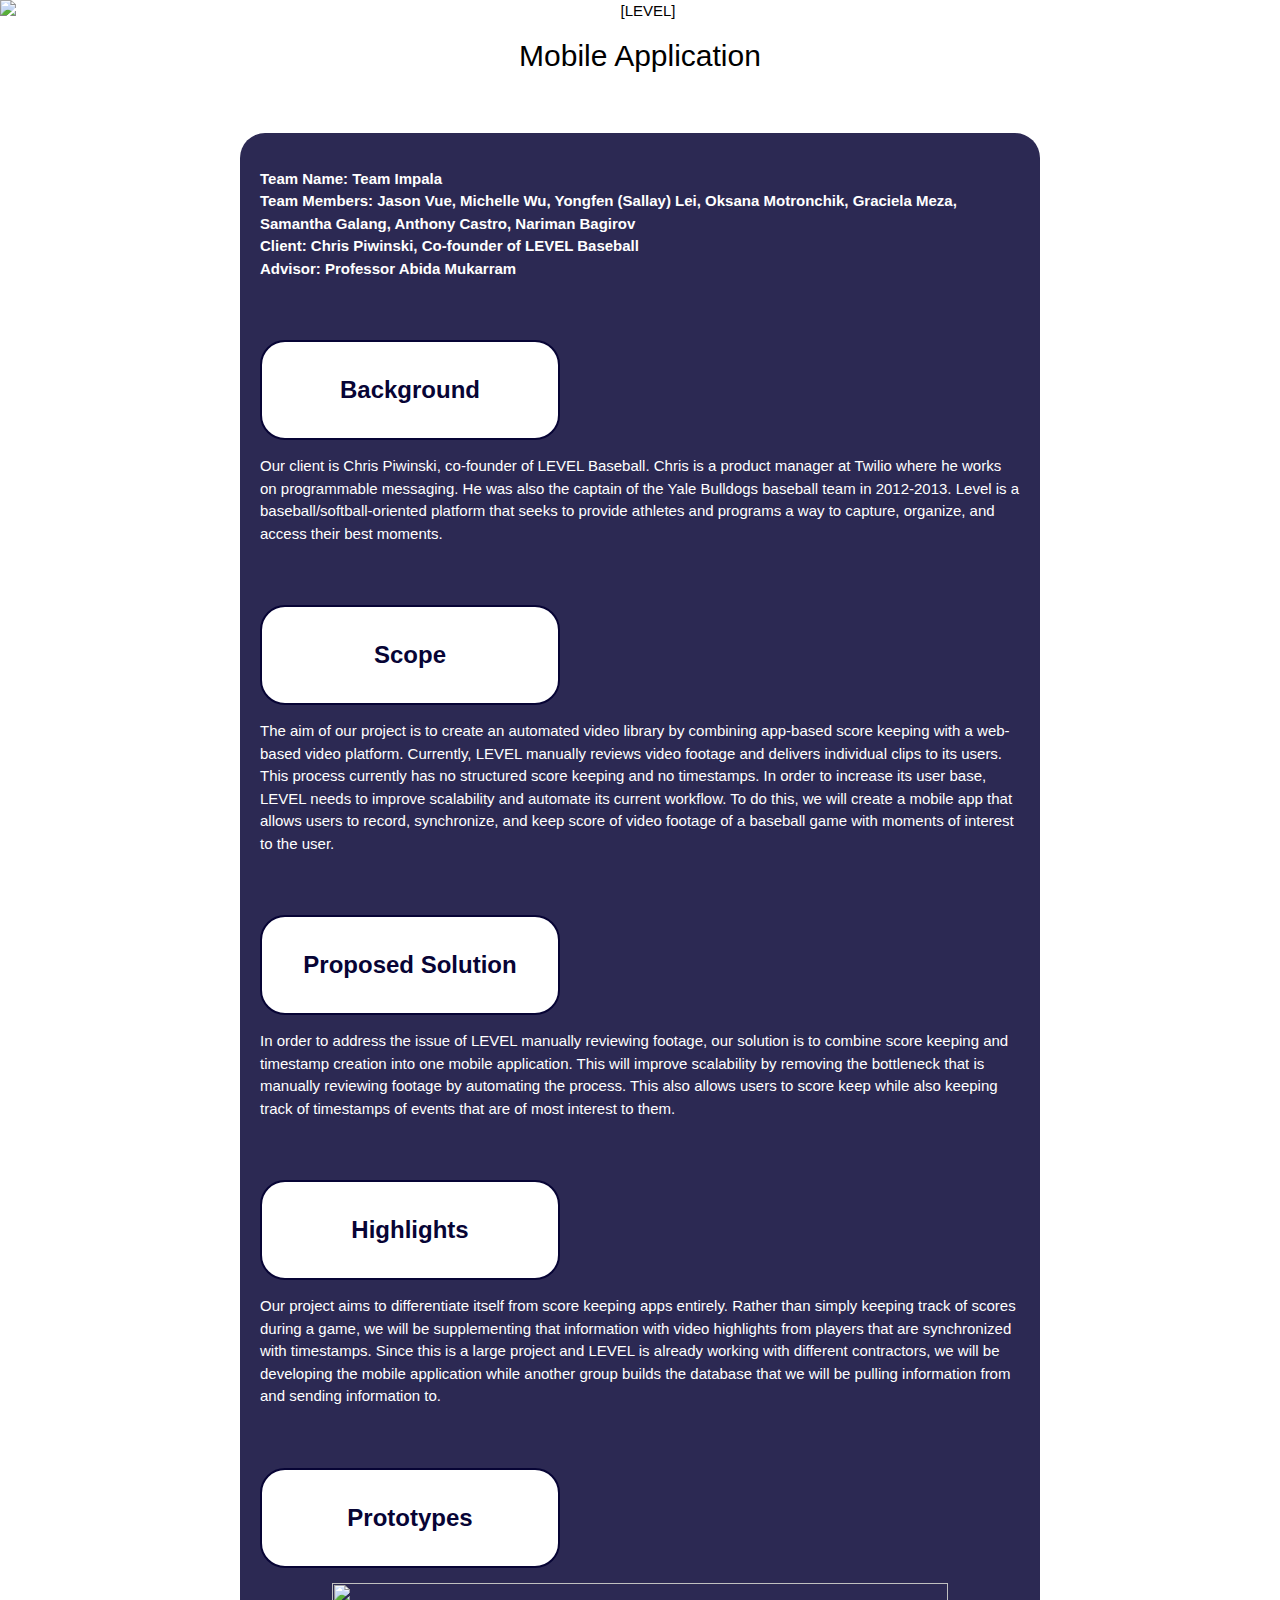
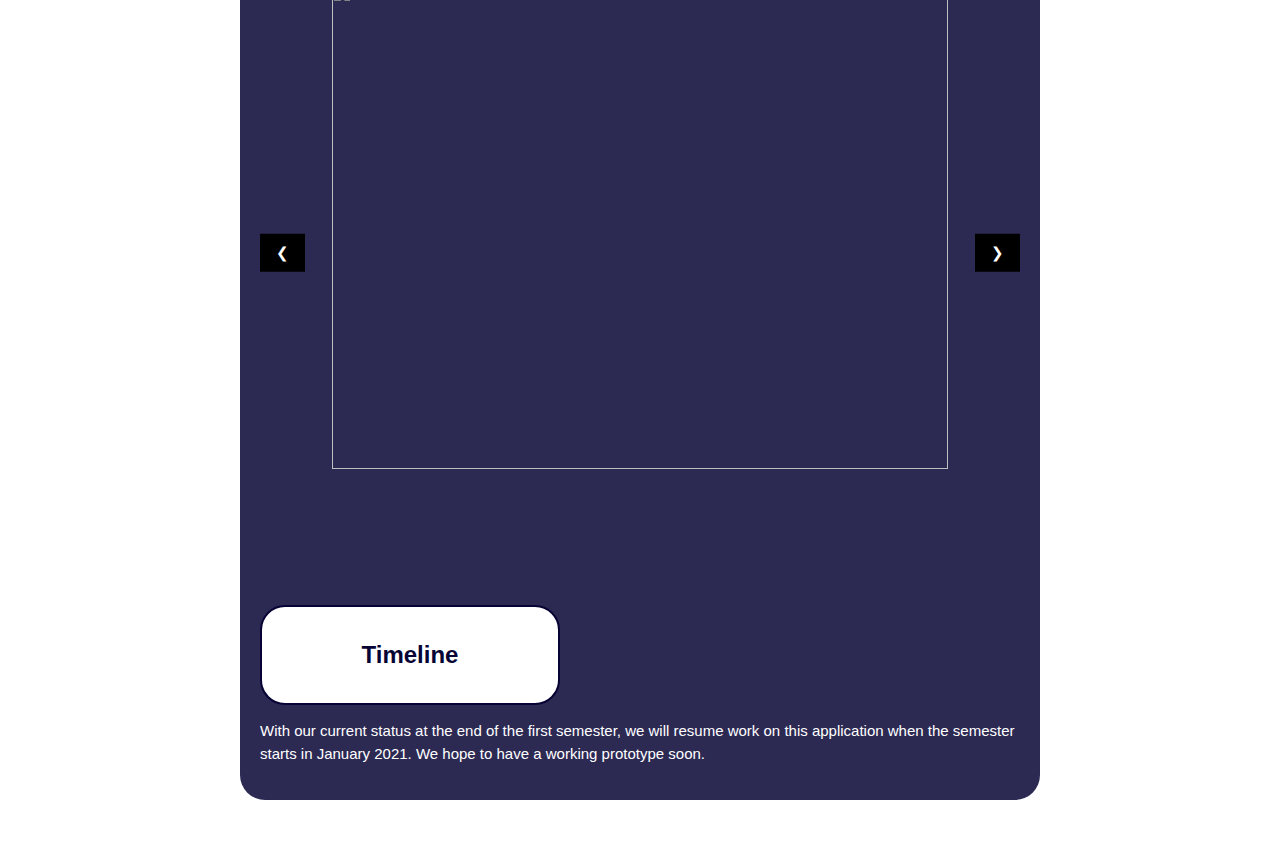
==== index.html @ d7587eeb "Create index.html" ====
<html>

<head>

<title>Level Mobile Application</title>
<link rel="shortcut icon" href="level12.png" />
<link rel="stylesheet" type="text/css" href= "levelstyle.css">

</head>



<body>

<center>
	<img src="level12.png" alt = "[LEVEL]" align="MIDDLE">
	<h2>Mobile Application</h2>
</center>
<br>
<br>

<div id="rcorners1">
	<div id= "header">
	<p><!--Change the Team name and Team Members here -->
	<B>
	Team Name: Team Impala
	<br>
	Team Members: Jason Vue, Michelle Wu, Yongfen (Sallay) Lei, Oksana Motronchik, Graciela Meza, Samantha Galang, Anthony Castro, Nariman Bagirov
	<br>
	Client: Chris Piwinski, Co-founder of LEVEL Baseball
	<br>
	Advisor: Professor Abida Mukarram
	</B>
				  
	</p>

<br>
<br>

<div id="title">
<h3><B>Background</h3></B>
</div>


<p><!-- Change the description of the project strting from here -->
	<!-- You may introduce some background information about your project, including client's name, their business, and the problem to be solved.<br> -->
	Our client is Chris Piwinski, co-founder of LEVEL Baseball. Chris is a product manager at Twilio where he works on programmable messaging. He 
	was also the captain of the Yale Bulldogs baseball team in 2012-2013.
	Level is a baseball/softball-oriented platform that seeks to provide athletes and programs a way to capture, organize, and access their best moments.
</p>


<br>
<br>


<div id = "title">
<h3><B>Scope</h3></B>
</div>



<p><!-- Change the description of the project strting from here -->
	<!--Describe the scope of your project.<br>
	Which parts of the business problem will be addressed? <br> 
	What are the project goals? <br> -->
 The aim of our project is to create an automated video library by combining app-based score keeping with a web-based video platform. Currently, LEVEL manually reviews video footage and delivers individual clips to its users. This process currently has no structured score keeping and no timestamps. In order to increase its user base, LEVEL needs to improve scalability and automate its current workflow. To do this, we will create a mobile app that allows users to record, synchronize, and keep score of video footage of a baseball game with moments of interest to the user.

</p>
<!--</div>-->

<br>
<br>


<div id="title">
	<h3><B>Proposed Solution</h3></B>
</div>



<p><!-- Change the description of the project strting from here -->
	<!-- Give a high-level overview of the proposed solution. -->
 In order to address the issue of LEVEL manually reviewing footage, our solution is to combine score keeping and timestamp creation into one mobile application. This will improve scalability by removing the bottleneck that is manually reviewing footage by automating the process. This also allows users to score keep while also keeping track of timestamps of events that are of most interest to them.  
</p>


<br>
<br>


<div id="title">
	<h3><B>Highlights</h3></B>
</div>


<p><!-- Change the description of the project strting from here -->
<!--	What is special about your project?<br> 
	You may compare your proposed solution with existing ones, and elaborate on why it is innovative, in which aspects.<br>-->
	Our project aims to differentiate itself from score keeping apps entirely. Rather than simply keeping track of scores during a game, we will be supplementing that information with video highlights from players that are synchronized with timestamps. Since this is a large project and LEVEL is already working with different contractors, we will be developing the mobile application while another group builds the database that we will be pulling information from and sending information to. 
</p>


<br>
<br>


<div id="title">
	<h3><B>Prototypes</h3></B>
</div>


<p><!-- Change the description of the project strting from here -->
	<!--Showcase your high-fidelity prototype, with screenshots, embedded link to prototype, and/or video demo, etc.<br> 
	<title>W3.CSS</title> -->
<meta name="viewport" content="width=device-width, initial-scale=1">
<link rel="stylesheet" href="https://www.w3schools.com/w3css/4/w3.css">
<style>
.mySlides {display:none;}
</style>
<!--<body>-->
<div class="w3-content w3-display-container" align="MIDDLE">
  <img class="mySlides" src="Login.png" style="height:90%">
  <img class="mySlides" src="Menu.png" style="height:90%">
   <img class="mySlides" src="CreateTeam.png" style="height:90%">
  <img class="mySlides" src="LoadTeam.png" style="height:90%">
   <img class="mySlides" src="QRCode.png" style="height:90%">

  <button class="w3-button w3-black w3-display-left" onclick="plusDivs(-1)">&#10094;</button>
  <button class="w3-button w3-black w3-display-right" onclick="plusDivs(1)">&#10095;</button>
</div>

<script>
var slideIndex = 1;
showDivs(slideIndex);

function plusDivs(n) {
  showDivs(slideIndex += n);
}

function showDivs(n) {
  var i;
  var x = document.getElementsByClassName("mySlides");
  if (n > x.length) {slideIndex = 1}
  if (n < 1) {slideIndex = x.length}
  for (i = 0; i < x.length; i++) {
    x[i].style.display = "none";  
  }
  x[slideIndex-1].style.display = "block";  
}
</script>

<!--</body>-->
	<br>
</p>

<br>
<br> 

<div id="title">
<h3><B>Timeline</h3></B>
</div>
<p><!-- Change the description of the project strting from here -->
	With our current status at the end of the first semester, we will resume work on this application when the semester starts in January 2021. 
	We hope to have a working prototype soon.
</p>

	</div>
	</div>


<br>
<br>

<body>
---- levelstyle.css ----
body {
	background-repeat: no-repeat;
	background-image: url("template.png");
	background-position: center;
	height: 600px;
}

#text {
	color: #070435;
}

img {
	display: block;
	margin-left: auto;
	margin-right: auto;
}

#padding {
	padding: 10px;
}

#rcorners1 {
  border-radius: 25px;
  padding: 20px;
  width: 800px;
  margin-left: auto;
  margin-right: auto;
  #background-color: #555976;
  #background-color: #070435;
  background-color: rgba(7, 4, 53, 0.85);
  color: white;
}

#title {
  border-radius: 25px;
  border: 2px solid #070435;
  padding: 20px;
  width: 300px;
  height: 100px;
  background-color: white;
  color: #070435;
  text-align: center;
}
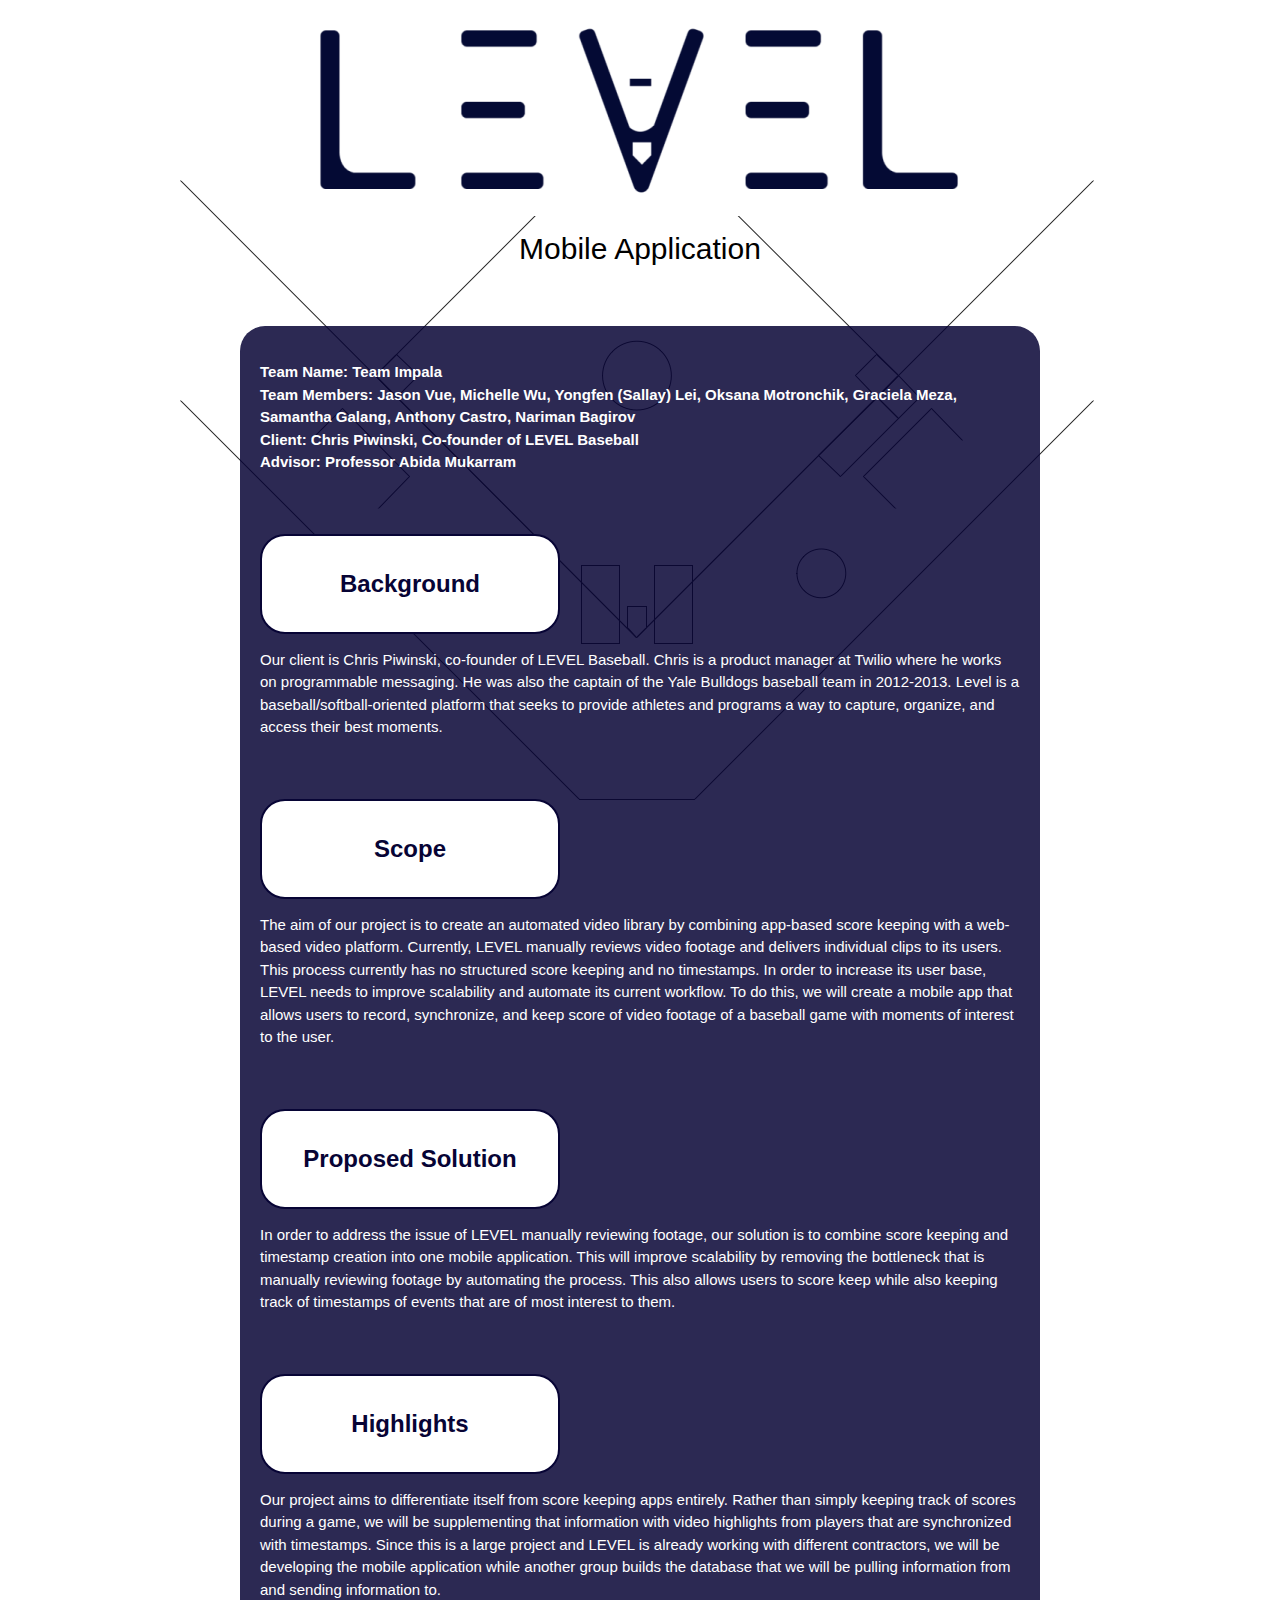
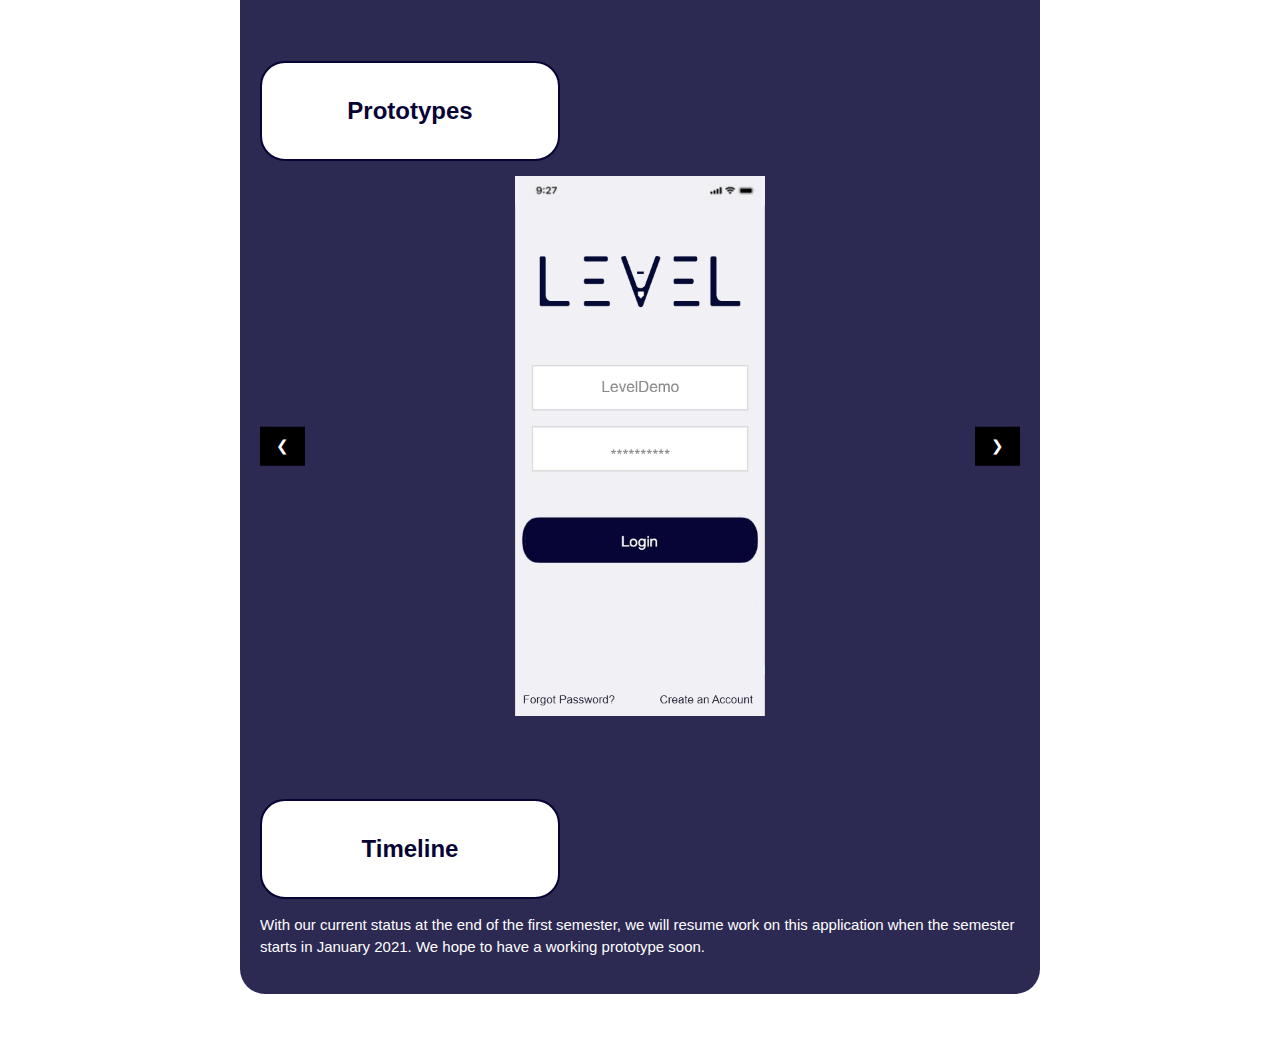
==== commit 804087e6: "Update index.html" ====
--- a/index.html
+++ b/index.html
@@ -4,7 +4,7 @@
 <head>
 
 <title>Level Mobile Application</title>
-<link rel="shortcut icon" href="level12.png" />
+<link rel="shortcut icon" href="Level_Home_Logo.png" />
 <link rel="stylesheet" type="text/css" href= "levelstyle.css">
 
 </head>
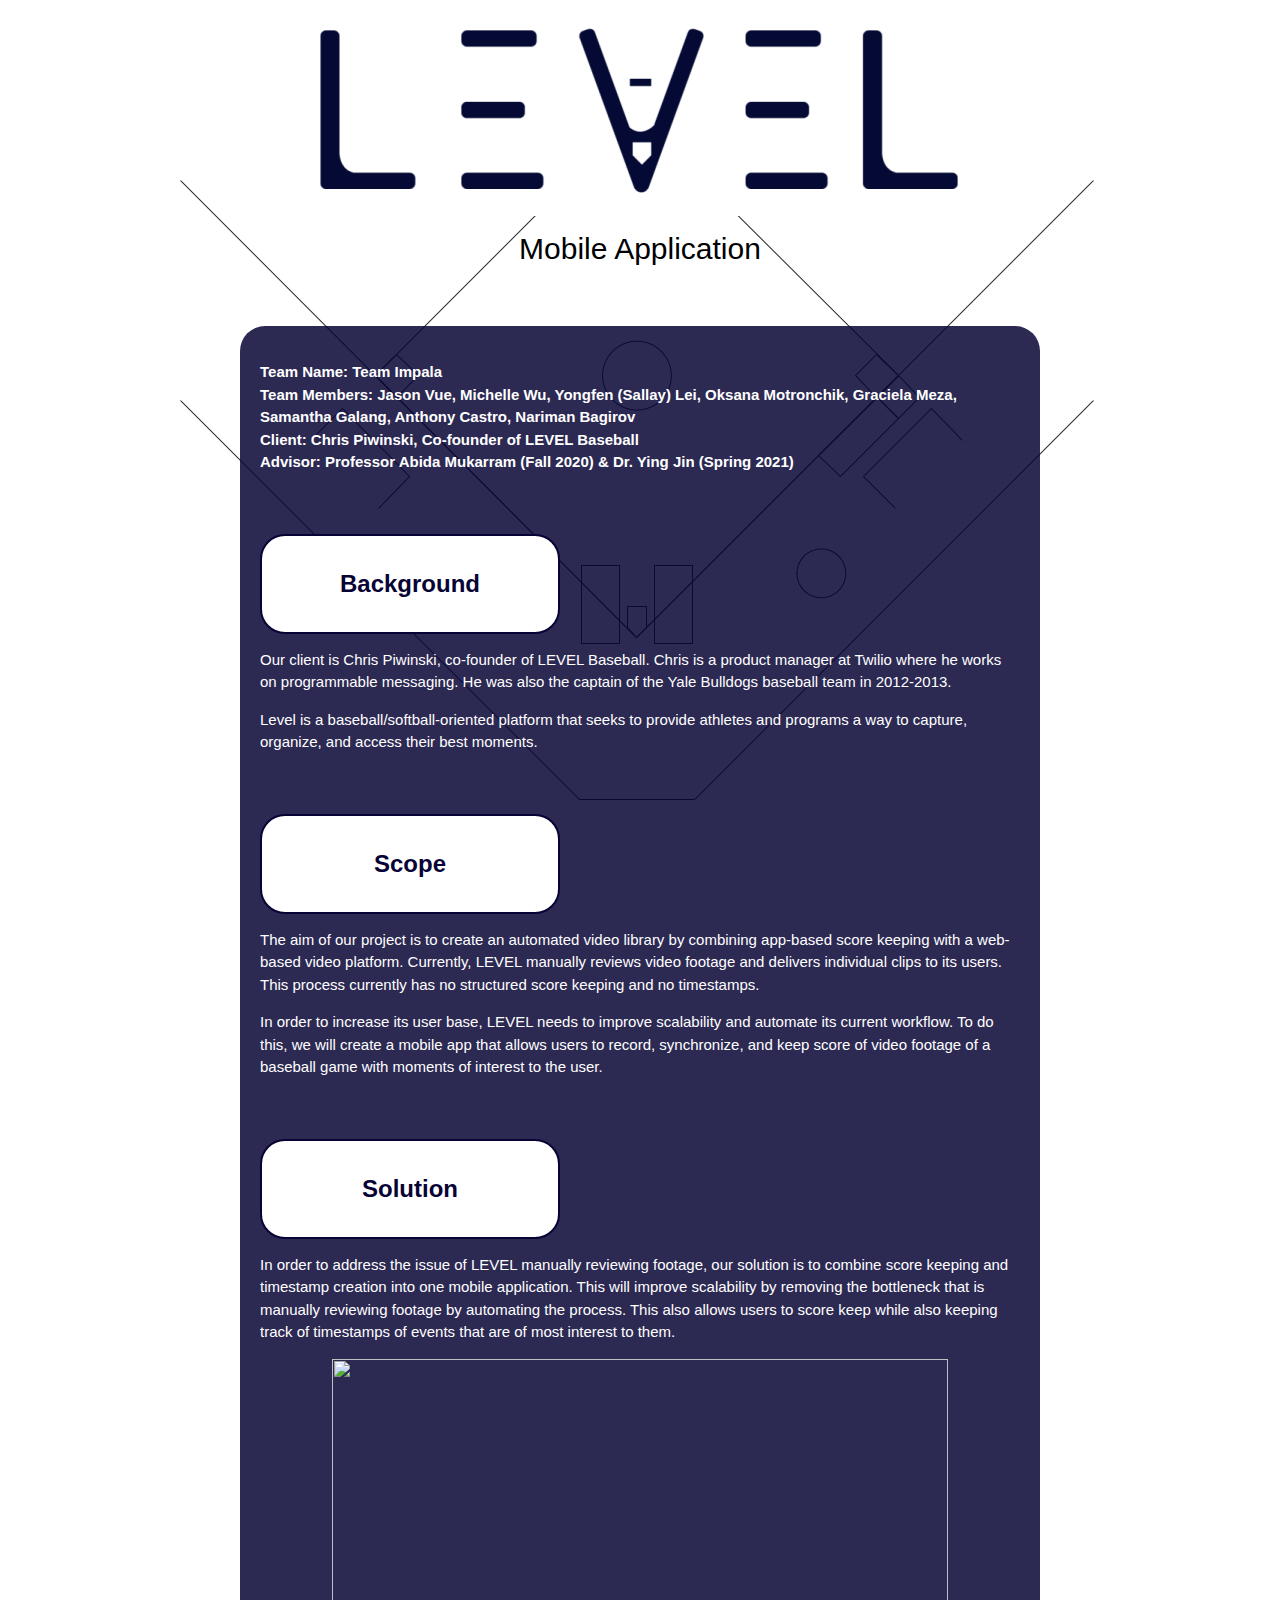
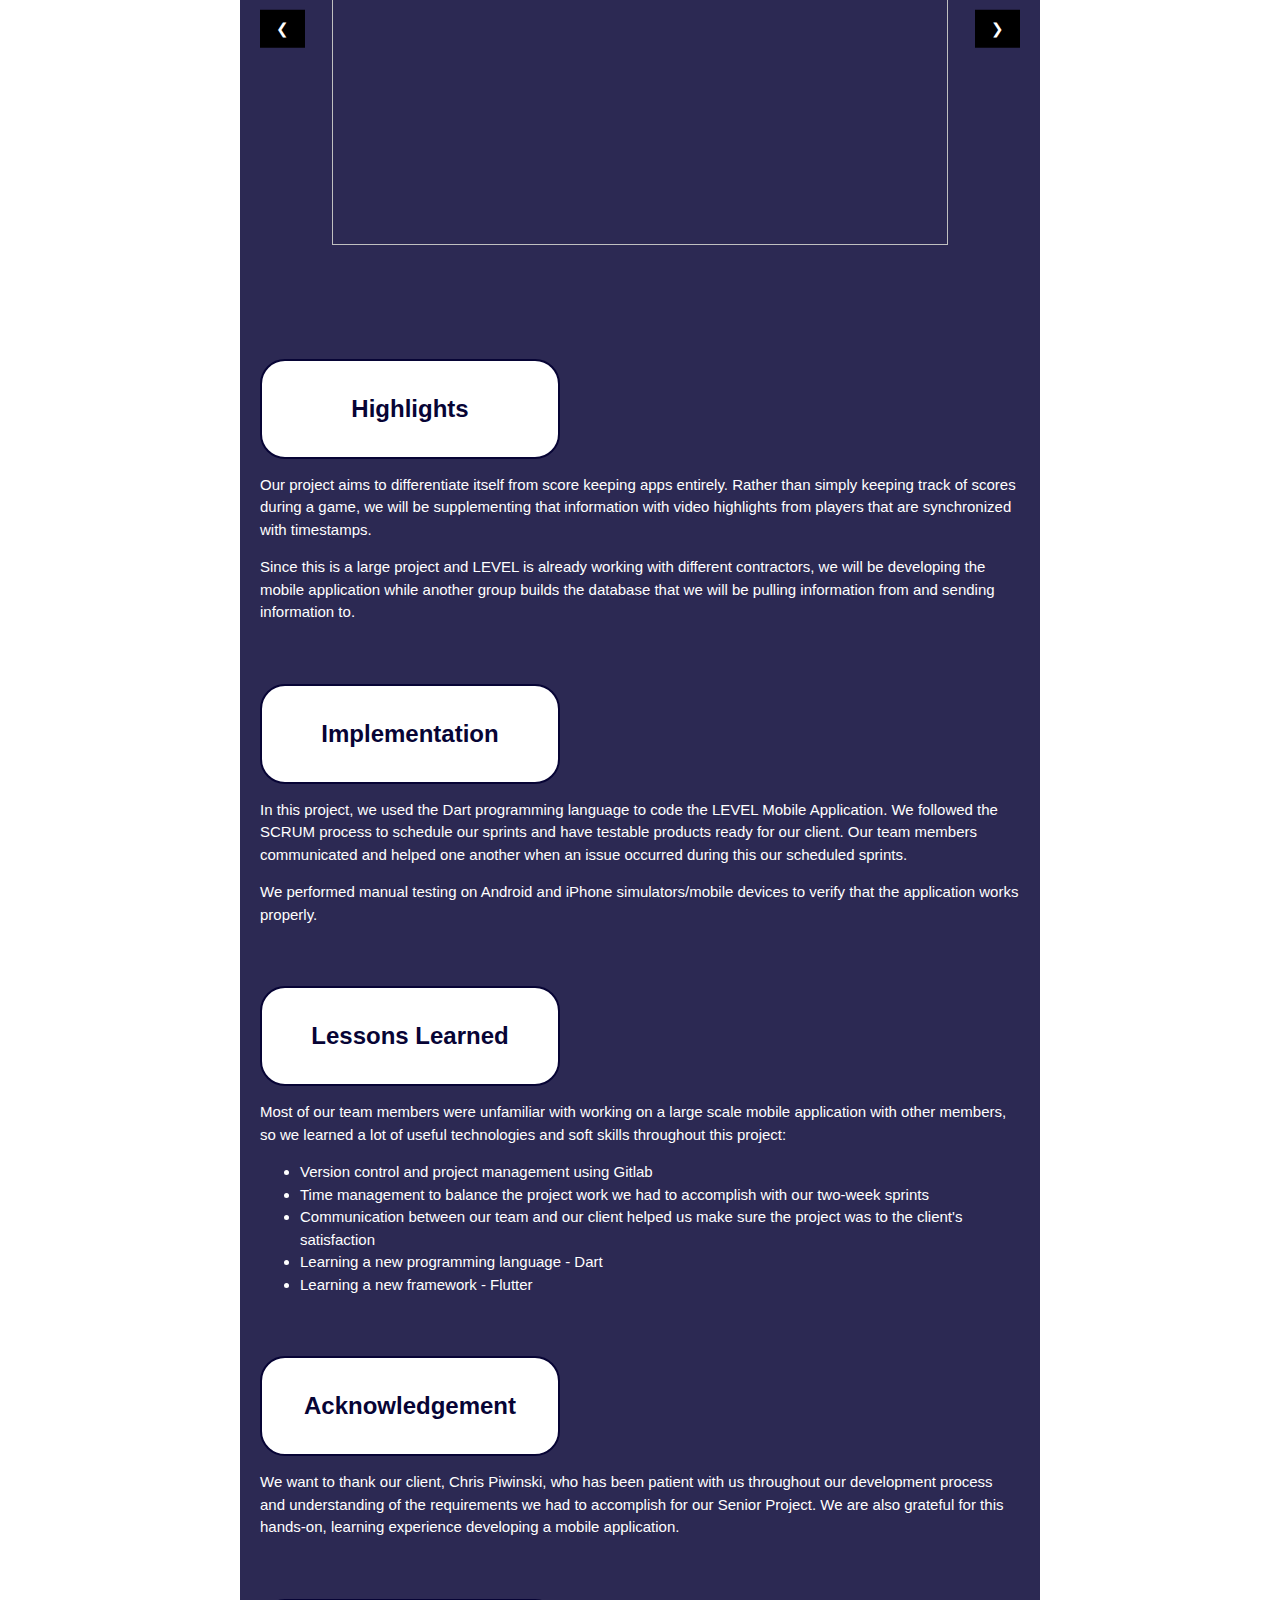
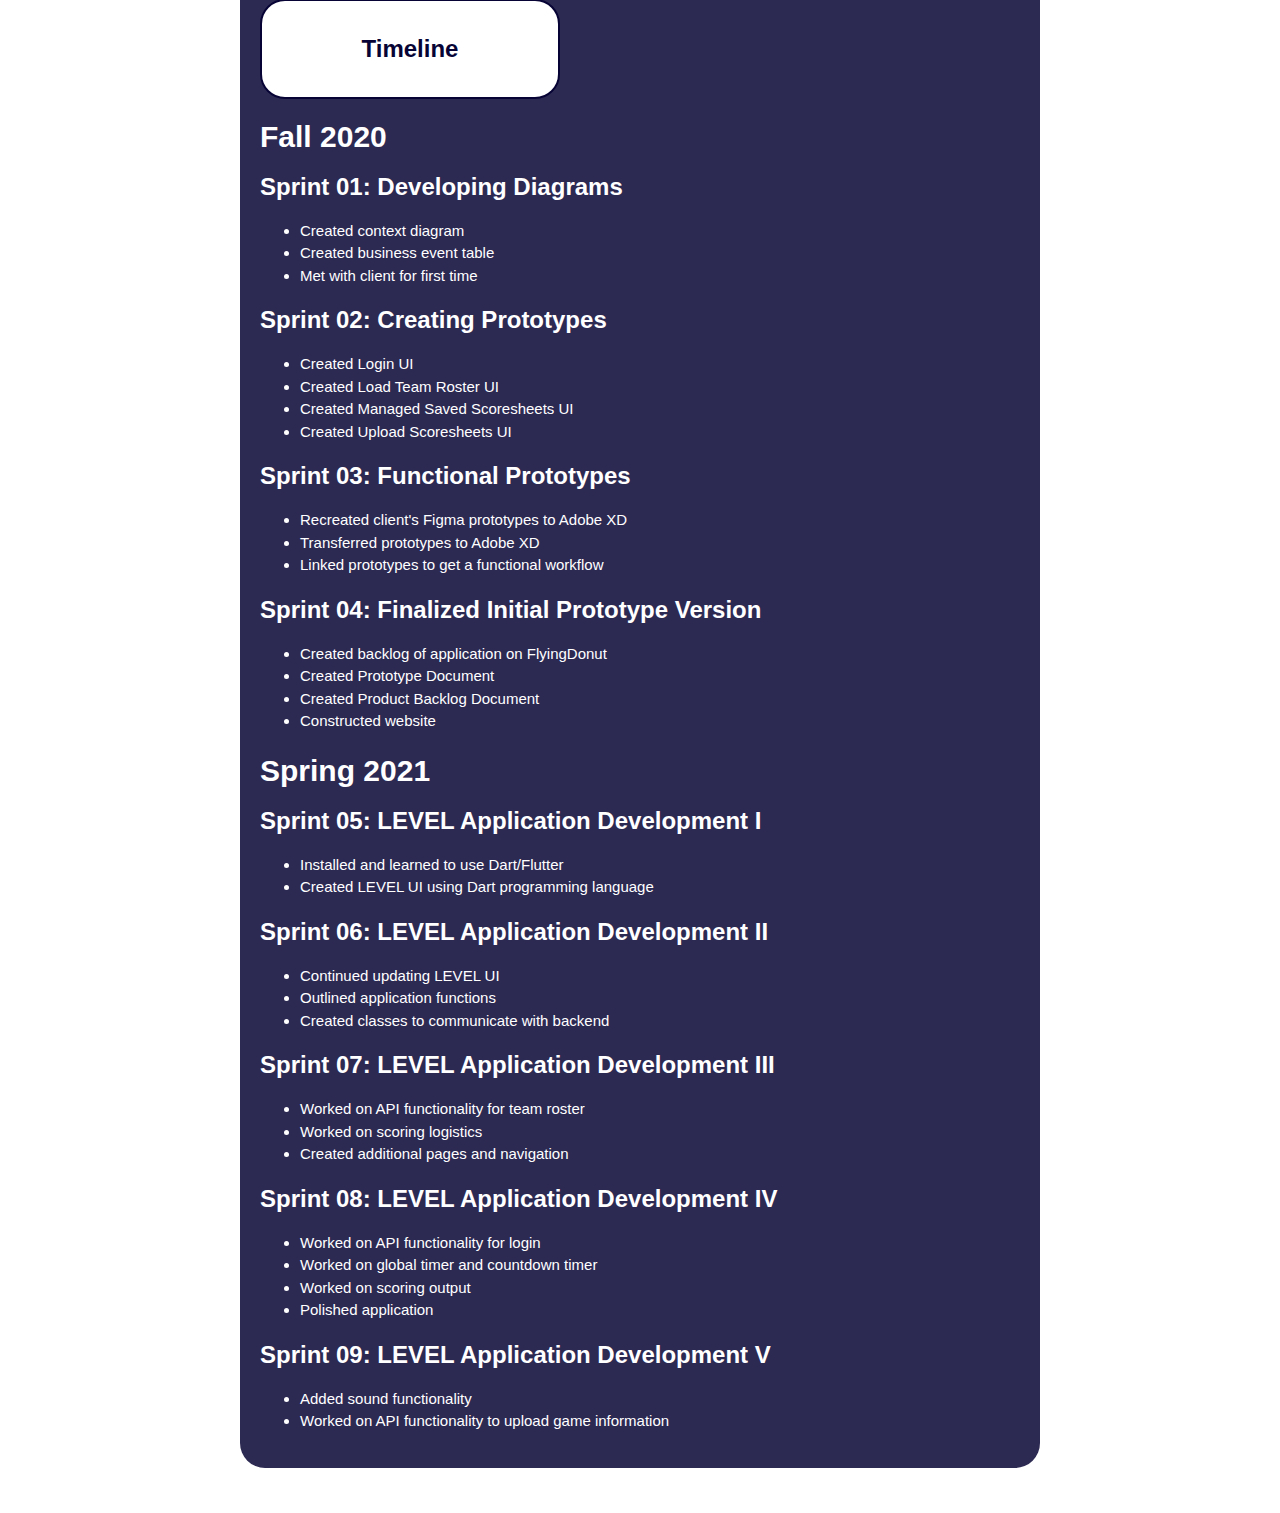
==== commit 47862a7f: "update" ====
--- a/index.html
+++ b/index.html
@@ -1,14 +1,10 @@
-
 <html>
 
 <head>
-
-<title>Level Mobile Application</title>
-<link rel="shortcut icon" href="Level_Home_Logo.png" />
-<link rel="stylesheet" type="text/css" href= "levelstyle.css">
-
+  <title>Level Mobile Application</title>
+  <link rel="shortcut icon" href="Level_Home_Logo.png" />
+  <link rel="stylesheet" type="text/css" href= "levelstyle.css">
 </head>
-
 
 
 <body>
@@ -30,7 +26,7 @@
 	<br>
 	Client: Chris Piwinski, Co-founder of LEVEL Baseball
 	<br>
-	Advisor: Professor Abida Mukarram
+	Advisor: Professor Abida Mukarram (Fall 2020) & Dr. Ying Jin (Spring 2021)
 	</B>
 				  
 	</p>
@@ -39,79 +35,48 @@
 <br>
 
 <div id="title">
-<h3><B>Background</h3></B>
-</div>
-
-
-<p><!-- Change the description of the project strting from here -->
-	<!-- You may introduce some background information about your project, including client's name, their business, and the problem to be solved.<br> -->
-	Our client is Chris Piwinski, co-founder of LEVEL Baseball. Chris is a product manager at Twilio where he works on programmable messaging. He 
-	was also the captain of the Yale Bulldogs baseball team in 2012-2013.
-	Level is a baseball/softball-oriented platform that seeks to provide athletes and programs a way to capture, organize, and access their best moments.
-</p>
-
-
-<br>
-<br>
-
+  <h3><B>Background</h3></B>
+</div>
+  <p><!-- Change the description of the project strting from here -->
+	  <!-- You may introduce some background information about your project, including client's name, their business, and the problem to be solved.<br> -->
+	  Our client is Chris Piwinski, co-founder of LEVEL Baseball. Chris is a product manager at Twilio where he works on programmable messaging. He 
+	  was also the captain of the Yale Bulldogs baseball team in 2012-2013.
+  </p>
+  <p>
+    Level is a baseball/softball-oriented platform that seeks to provide athletes and programs a way to capture, organize, and access their best moments.
+  </p>
+
+<br>
+<br>
 
 <div id = "title">
-<h3><B>Scope</h3></B>
-</div>
-
-
-
-<p><!-- Change the description of the project strting from here -->
-	<!--Describe the scope of your project.<br>
-	Which parts of the business problem will be addressed? <br> 
-	What are the project goals? <br> -->
- The aim of our project is to create an automated video library by combining app-based score keeping with a web-based video platform. Currently, LEVEL manually reviews video footage and delivers individual clips to its users. This process currently has no structured score keeping and no timestamps. In order to increase its user base, LEVEL needs to improve scalability and automate its current workflow. To do this, we will create a mobile app that allows users to record, synchronize, and keep score of video footage of a baseball game with moments of interest to the user.
-
-</p>
-<!--</div>-->
-
-<br>
-<br>
-
-
-<div id="title">
-	<h3><B>Proposed Solution</h3></B>
-</div>
-
-
-
+  <h3><B>Scope</h3></B>
+</div>
+  <p><!-- Change the description of the project strting from here -->
+	  <!--Describe the scope of your project.<br>
+	  Which parts of the business problem will be addressed? <br> 
+	  What are the project goals? <br> -->
+    The aim of our project is to create an automated video library by combining app-based score keeping with a web-based video platform. 
+    Currently, LEVEL manually reviews video footage and delivers individual clips to its users. This process currently has no structured score keeping and no timestamps. 
+  </p>
+  <p>
+    In order to increase its user base, LEVEL needs to improve scalability and automate its current workflow. 
+    To do this, we will create a mobile app that allows users to record, synchronize, and keep score of video footage of a baseball game with moments of interest to the user.
+  </p>
+
+<br>
+<br>
+
+
+<div id="title">
+	<h3><B>Solution</h3></B>
+</div>
 <p><!-- Change the description of the project strting from here -->
 	<!-- Give a high-level overview of the proposed solution. -->
- In order to address the issue of LEVEL manually reviewing footage, our solution is to combine score keeping and timestamp creation into one mobile application. This will improve scalability by removing the bottleneck that is manually reviewing footage by automating the process. This also allows users to score keep while also keeping track of timestamps of events that are of most interest to them.  
-</p>
-
-
-<br>
-<br>
-
-
-<div id="title">
-	<h3><B>Highlights</h3></B>
-</div>
-
-
-<p><!-- Change the description of the project strting from here -->
-<!--	What is special about your project?<br> 
-	You may compare your proposed solution with existing ones, and elaborate on why it is innovative, in which aspects.<br>-->
-	Our project aims to differentiate itself from score keeping apps entirely. Rather than simply keeping track of scores during a game, we will be supplementing that information with video highlights from players that are synchronized with timestamps. Since this is a large project and LEVEL is already working with different contractors, we will be developing the mobile application while another group builds the database that we will be pulling information from and sending information to. 
-</p>
-
-
-<br>
-<br>
-
-
-<div id="title">
-	<h3><B>Prototypes</h3></B>
-</div>
-
-
-<p><!-- Change the description of the project strting from here -->
+ In order to address the issue of LEVEL manually reviewing footage, our solution is to combine score keeping and timestamp creation into one mobile application. 
+ This will improve scalability by removing the bottleneck that is manually reviewing footage by automating the process.
+ This also allows users to score keep while also keeping track of timestamps of events that are of most interest to them.  
+ <p><!-- Change the description of the project strting from here -->
 	<!--Showcase your high-fidelity prototype, with screenshots, embedded link to prototype, and/or video demo, etc.<br> 
 	<title>W3.CSS</title> -->
 <meta name="viewport" content="width=device-width, initial-scale=1">
@@ -121,53 +86,178 @@
 </style>
 <!--<body>-->
 <div class="w3-content w3-display-container" align="MIDDLE">
-  <img class="mySlides" src="Login.png" style="height:90%">
-  <img class="mySlides" src="Menu.png" style="height:90%">
-   <img class="mySlides" src="CreateTeam.png" style="height:90%">
-  <img class="mySlides" src="LoadTeam.png" style="height:90%">
-   <img class="mySlides" src="QRCode.png" style="height:90%">
+  <img class="mySlides" src="login-screen.png" style="height:90%">
+  <img class="mySlides" src="main-menu.png" style="height:90%">
+   <img class="mySlides" src="update-my-teams-page.png" style="height:90%">
+  <img class="mySlides" src="starting-lineup.png" style="height:90%">
+   <img class="mySlides" src="countdown-inprogress.png" style="height:90%">
+   <img class="mySlides" src="set-home-away-status.png" style="height:90%">
+   <img class="mySlides" src="scorekeeping-pitching-1.png" style="height:90%">
+  
 
   <button class="w3-button w3-black w3-display-left" onclick="plusDivs(-1)">&#10094;</button>
   <button class="w3-button w3-black w3-display-right" onclick="plusDivs(1)">&#10095;</button>
 </div>
 
 <script>
-var slideIndex = 1;
-showDivs(slideIndex);
-
-function plusDivs(n) {
-  showDivs(slideIndex += n);
-}
-
-function showDivs(n) {
-  var i;
-  var x = document.getElementsByClassName("mySlides");
-  if (n > x.length) {slideIndex = 1}
-  if (n < 1) {slideIndex = x.length}
-  for (i = 0; i < x.length; i++) {
-    x[i].style.display = "none";  
+  var slideIndex = 1;
+  showDivs(slideIndex);
+
+  function plusDivs(n) {
+    showDivs(slideIndex += n);
   }
-  x[slideIndex-1].style.display = "block";  
-}
+
+  function showDivs(n) {
+    var i;
+    var x = document.getElementsByClassName("mySlides");
+    if (n > x.length) {slideIndex = 1}
+    if (n < 1) {slideIndex = x.length}
+    for (i = 0; i < x.length; i++) {
+      x[i].style.display = "none";  
+  }
+    x[slideIndex-1].style.display = "block";  
+  }
 </script>
-
-<!--</body>-->
-	<br>
 </p>
 
 <br>
-<br> 
-
-<div id="title">
-<h3><B>Timeline</h3></B>
-</div>
-<p><!-- Change the description of the project strting from here -->
-	With our current status at the end of the first semester, we will resume work on this application when the semester starts in January 2021. 
-	We hope to have a working prototype soon.
-</p>
-
-	</div>
-	</div>
+<br>
+
+
+<div id="title">
+	<h3><B>Highlights</h3></B>
+</div>
+  <p><!-- Change the description of the project strting from here -->
+  <!--	What is special about your project?<br> 
+	  You may compare your proposed solution with existing ones, and elaborate on why it is innovative, in which aspects.<br>-->
+	  Our project aims to differentiate itself from score keeping apps entirely. 
+    Rather than simply keeping track of scores during a game, we will be supplementing that information with video highlights from players that are synchronized with timestamps. 
+  </p>
+  <p>
+    Since this is a large project and LEVEL is already working with different contractors, we will be developing the mobile application while another group builds the database that we will be pulling information from and sending information to. 
+  </p>
+
+<br>
+<br>
+
+<div id="title">
+  <h3><B>Implementation</h3></B>
+</div>
+  <p>
+    In this project, we used the Dart programming language to code the LEVEL Mobile Application. We followed the SCRUM process to schedule our sprints and have 
+    testable products ready for our client. Our team members communicated and helped one another when an issue occurred during this our scheduled sprints.
+  </p>
+  <p>
+    We performed manual testing on Android and iPhone simulators/mobile devices to verify that the application
+    works properly.
+  </p>
+
+<br>
+<br>
+
+<div id="title">
+  <h3><B>Lessons Learned</h3></B>
+</div>
+  <p>
+    Most of our team members were unfamiliar with working on a large scale mobile application
+    with other members, so we learned a lot of useful technologies and soft skills throughout this project:
+  </p>
+  <ul>
+    <li>Version control and project management using Gitlab</li>
+    <li>Time management to balance the project work we had to accomplish with our two-week sprints</li>
+    <li>Communication between our team and our client helped us make sure the project was to 
+      the client's satisfaction</li>
+    <li>Learning a new programming language - Dart</li>
+    <li>Learning a new framework - Flutter</li>
+  </ul>
+
+<br>
+<br>
+
+<div id="title">
+  <h3><B>Acknowledgement</h3></B>
+</div>
+  <p>
+    We want to thank our client, Chris Piwinski, who has been patient with us throughout our development
+    process and understanding of the requirements we had to accomplish for our Senior Project. We are also
+    grateful for this hands-on, learning experience developing a mobile application.
+  </p>
+
+<br>
+<br>
+
+<div id="title">
+  <h3><B>Timeline</h3></B>
+</div>
+  <p></p>
+  <div class="row">
+    <div class="column">
+      <h2><B>Fall 2020</B></h2>
+      <h3><B>Sprint 01: Developing Diagrams</B></h3>
+      <ul>
+        <li>Created context diagram</li>
+        <li>Created business event table</li>
+        <li>Met with client for first time</li>
+      </ul>
+      <h3><B>Sprint 02: Creating Prototypes</B></h3>
+      <ul>
+        <li>Created Login UI</li>
+        <li>Created Load Team Roster UI</li>
+        <li>Created Managed Saved Scoresheets UI</li>
+        <li>Created Upload Scoresheets UI</li>
+      </ul>
+      <h3><B>Sprint 03: Functional Prototypes</B></h3>
+      <ul>
+        <li>Recreated client's Figma prototypes to Adobe XD</li>
+        <li>Transferred prototypes to Adobe XD</li>
+        <li>Linked prototypes to get a functional workflow</li>
+      </ul>
+      <h3><B>Sprint 04: Finalized Initial Prototype Version</B></h3>
+      <ul>
+        <li>Created backlog of application on FlyingDonut</li>
+        <li>Created Prototype Document</li>
+        <li>Created Product Backlog Document</li>
+        <li>Constructed website</li>
+      </ul>
+    </div>
+    <div class="column">
+      <h2><B>Spring 2021</B></h2>
+      <h3><B>Sprint 05: LEVEL Application Development I</B></h3>
+      <ul>
+        <li>Installed and learned to use Dart/Flutter</li>
+        <li>Created LEVEL UI using Dart programming language</li>
+      </ul>
+      <h3><B>Sprint 06: LEVEL Application Development II</B></h3>
+      <ul>
+        <li>Continued updating LEVEL UI</li>
+        <li>Outlined application functions</li>
+        <li>Created classes to communicate with backend</li>
+      </ul>
+      <h3><B>Sprint 07: LEVEL Application Development III</B></h3>
+      <ul>
+        <li>Worked on API functionality for team roster</li>
+        <li>Worked on scoring logistics</li>
+        <li>Created additional pages and navigation</li>
+      </ul>
+      <h3><B>Sprint 08: LEVEL Application Development IV</B></h3>
+      <ul>
+        <li>Worked on API functionality for login</li>
+        <li>Worked on global timer and countdown timer</li>
+        <li>Worked on scoring output</li>
+        <li>Polished application</li>
+      </ul>
+      <h3><B>Sprint 09: LEVEL Application Development V</B></h3>
+      <ul>
+        <li>Added sound functionality</li>
+        <li>Worked on API functionality to upload game information</li>
+      </ul>
+    </div>
+  </div>
+
+
+
+</div>
+</div>
 
 
 <br>
